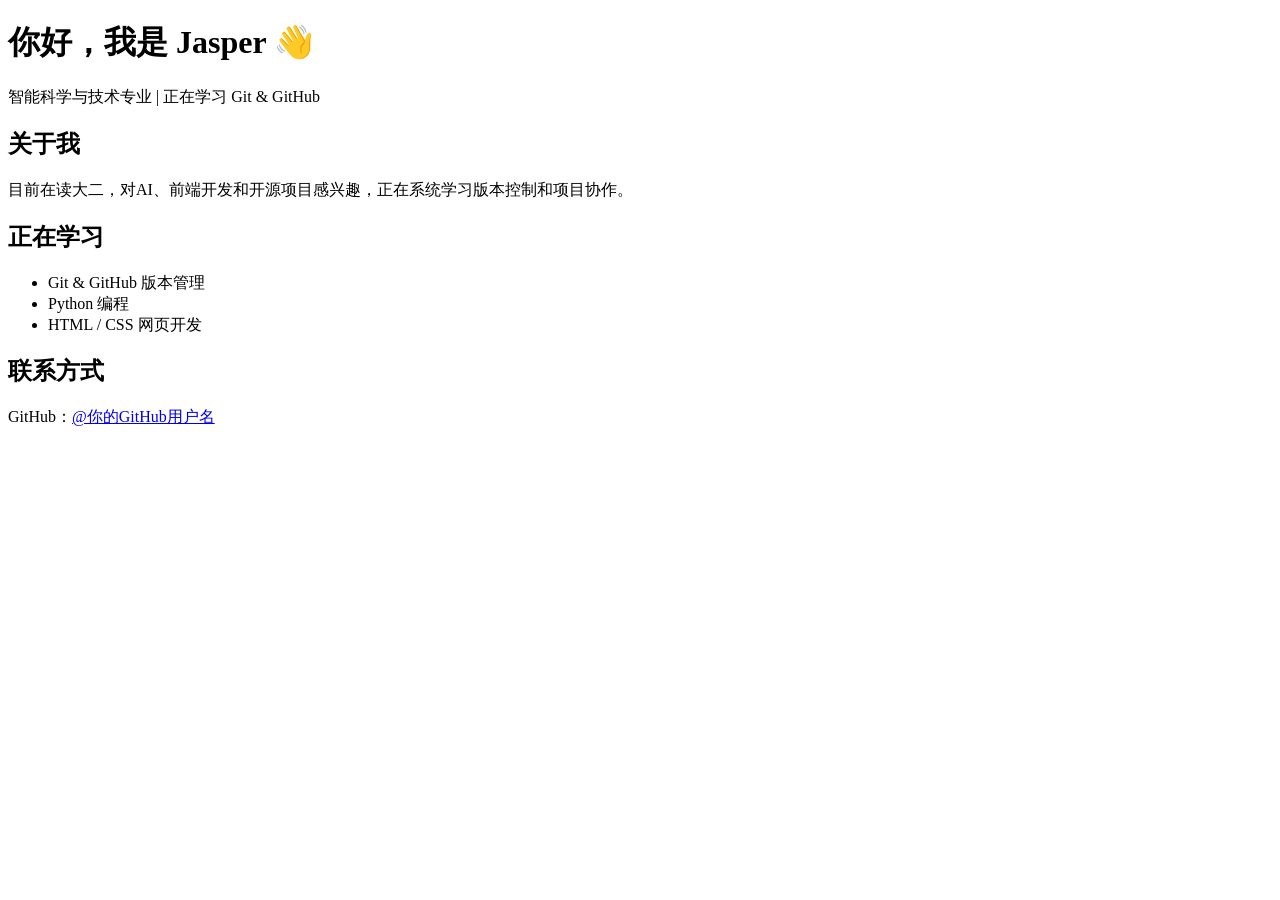
==== index.html @ a1f268b8 "chore: 初始化个人主页基础版本" ====
<!DOCTYPE html>
<html lang="zh-CN">
<head>
    <meta charset="UTF-8">
    <meta name="viewport" content="width=device-width, initial-scale=1.0">
    <title>Jasper 的个人主页</title>
    <link rel="stylesheet" href="style.css">
</head>
<body>
    <div class="container">
        <header>
            <h1>你好，我是 Jasper 👋</h1>
            <p class="subtitle">智能科学与技术专业 | 正在学习 Git & GitHub</p>
        </header>

        <section class="about">
            <h2>关于我</h2>
            <p>目前在读大二，对AI、前端开发和开源项目感兴趣，正在系统学习版本控制和项目协作。</p>
        </section>

        <section class="skills">
            <h2>正在学习</h2>
            <ul>
                <li>Git & GitHub 版本管理</li>
                <li>Python 编程</li>
                <li>HTML / CSS 网页开发</li>
            </ul>
        </section>

        <section class="contact" id="contact">
            <h2>联系方式</h2>
            <p>GitHub：<a href="https://github.com/你的GitHub用户名" target="_blank">@你的GitHub用户名</a></p>
        </section>
    </div>
</body>
</html>
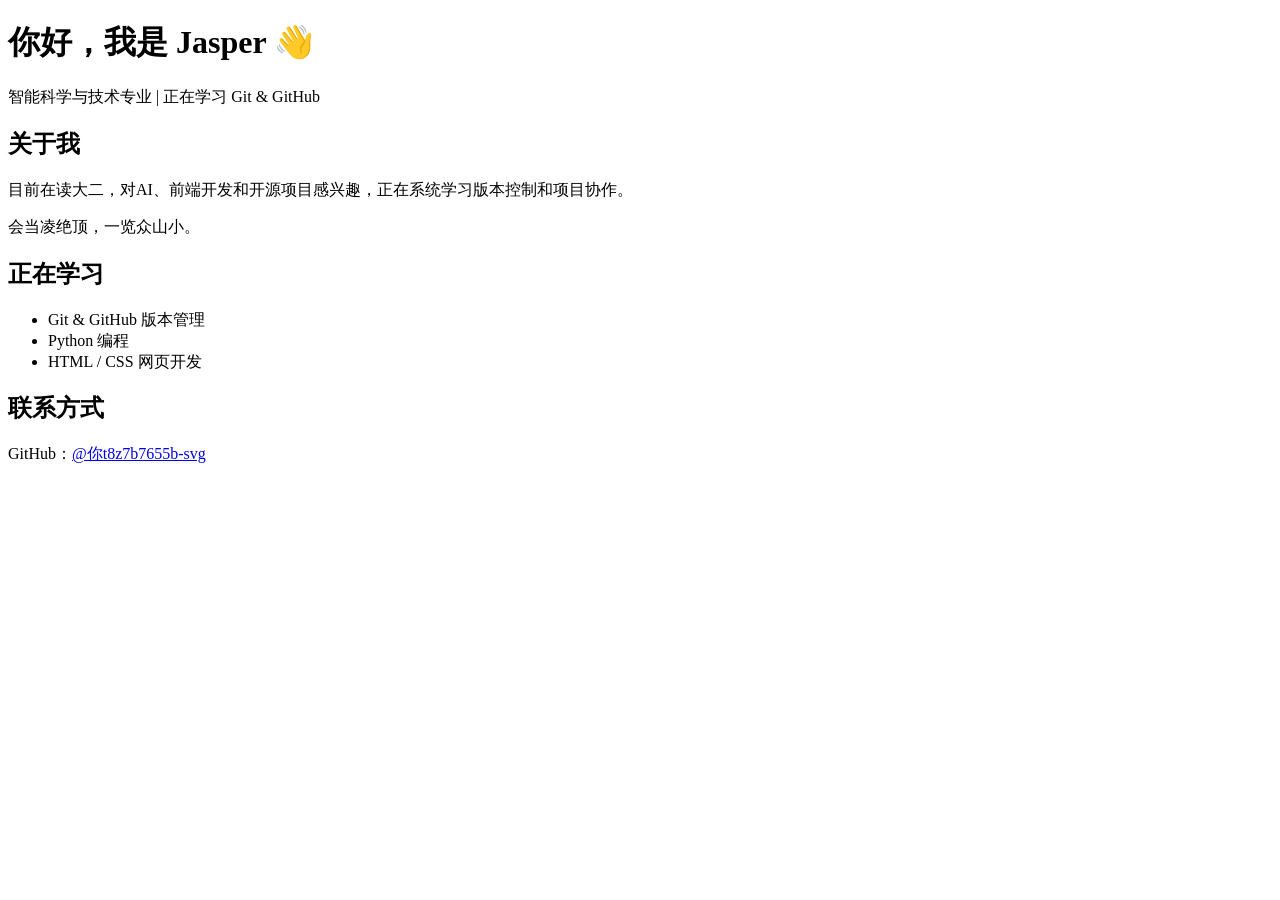
==== commit f93a3b21: "feat: 个人介绍新增个性签名" ====
--- a/index.html
+++ b/index.html
@@ -16,6 +16,7 @@
         <section class="about">
             <h2>关于我</h2>
             <p>目前在读大二，对AI、前端开发和开源项目感兴趣，正在系统学习版本控制和项目协作。</p>
+            <p>会当凌绝顶，一览众山小。</p>
         </section>
 
         <section class="skills">
@@ -29,7 +30,7 @@
 
         <section class="contact" id="contact">
             <h2>联系方式</h2>
-            <p>GitHub：<a href="https://github.com/你的GitHub用户名" target="_blank">@你的GitHub用户名</a></p>
+            <p>GitHub：<a href="https://github.com/t8z7b7655b-svg" target="_blank">@你t8z7b7655b-svg</a></p>
         </section>
     </div>
 </body>
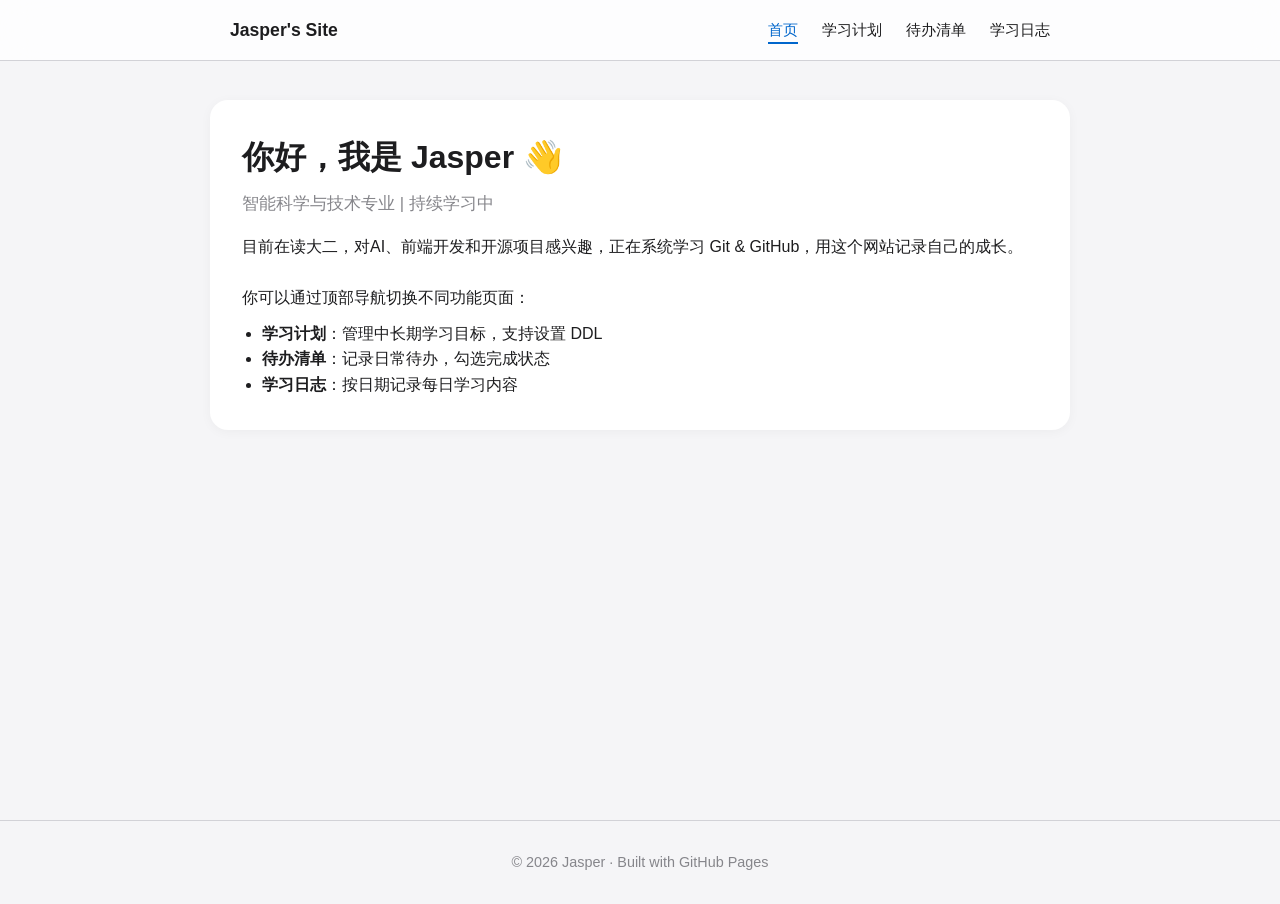
==== commit af8e2e3b: "refactor: 单页改多页面结构，导航切换四个独立页面" ====
--- a/index.html
+++ b/index.html
@@ -3,35 +3,43 @@
 <head>
     <meta charset="UTF-8">
     <meta name="viewport" content="width=device-width, initial-scale=1.0">
-    <title>Jasper 的个人主页</title>
+    <title>首页 | Jasper 的学习主页</title>
     <link rel="stylesheet" href="style.css">
 </head>
 <body>
-    <div class="container">
-        <header>
+    <nav class="navbar">
+        <div class="container nav-content">
+            <a href="index.html" class="logo">Jasper's Site</a>
+            <ul class="nav-links">
+                <li><a href="index.html" class="active">首页</a></li>
+                <li><a href="plan.html">学习计划</a></li>
+                <li><a href="todo.html">待办清单</a></li>
+                <li><a href="log.html">学习日志</a></li>
+            </ul>
+        </div>
+    </nav>
+
+    <div class="container main-content">
+        <section class="card">
             <h1>你好，我是 Jasper 👋</h1>
-            <p class="subtitle">智能科学与技术专业 | 正在学习 Git & GitHub</p>
-        </header>
-
-        <section class="about">
-            <h2>关于我</h2>
-            <p>目前在读大二，对AI、前端开发和开源项目感兴趣，正在系统学习版本控制和项目协作。</p>
-            <p>会当凌绝顶，一览众山小。</p>
-        </section>
-
-        <section class="skills">
-            <h2>正在学习</h2>
-            <ul>
-                <li>Git & GitHub 版本管理</li>
-                <li>Python 编程</li>
-                <li>HTML / CSS 网页开发</li>
+            <p class="subtitle">智能科学与技术专业 | 持续学习中</p>
+            <p>目前在读大二，对AI、前端开发和开源项目感兴趣，正在系统学习 Git & GitHub，用这个网站记录自己的成长。</p>
+            <br>
+            <p>你可以通过顶部导航切换不同功能页面：</p>
+            <ul style="margin-top: 10px; padding-left: 20px;">
+                <li><strong>学习计划</strong>：管理中长期学习目标，支持设置 DDL</li>
+                <li><strong>待办清单</strong>：记录日常待办，勾选完成状态</li>
+                <li><strong>学习日志</strong>：按日期记录每日学习内容</li>
             </ul>
         </section>
+    </div>
 
-        <section class="contact" id="contact">
-            <h2>联系方式</h2>
-            <p>GitHub：<a href="https://github.com/t8z7b7655b-svg" target="_blank">@你t8z7b7655b-svg</a></p>
-        </section>
-    </div>
+    <footer class="footer">
+        <div class="container">
+            <p>© 2026 Jasper · Built with GitHub Pages</p>
+        </div>
+    </footer>
+
+    <script src="script.js"></script>
 </body>
 </html>
--- a/style.css
+++ b/style.css
@@ -0,0 +1,309 @@
+* {
+    margin: 0;
+    padding: 0;
+    box-sizing: border-box;
+}
+
+body {
+    font-family: -apple-system, BlinkMacSystemFont, "Segoe UI", sans-serif;
+    background-color: #f5f5f7;
+    color: #1d1d1f;
+    line-height: 1.6;
+    padding-top: 60px;
+}
+
+.container {
+    max-width: 860px;
+    margin: 0 auto;
+    padding: 0 20px;
+}
+
+/* 导航栏 */
+.navbar {
+    position: fixed;
+    top: 0;
+    width: 100%;
+    background: rgba(255, 255, 255, 0.8);
+    backdrop-filter: blur(20px);
+    border-bottom: 1px solid #d2d2d7;
+    z-index: 100;
+}
+
+.nav-content {
+    display: flex;
+    justify-content: space-between;
+    align-items: center;
+    height: 60px;
+}
+
+.logo {
+    font-weight: 600;
+    font-size: 1.1rem;
+    color: #1d1d1f;
+    text-decoration: none;
+}
+
+.nav-links {
+    display: flex;
+    gap: 24px;
+    list-style: none;
+}
+
+.nav-links a {
+    color: #1d1d1f;
+    text-decoration: none;
+    font-size: 0.95rem;
+    padding-bottom: 4px;
+    border-bottom: 2px solid transparent;
+    transition: all 0.2s;
+}
+
+.nav-links a:hover,
+.nav-links a.active {
+    color: #0066cc;
+    border-bottom-color: #0066cc;
+}
+
+/* 主内容 */
+.main-content {
+    padding: 40px 0;
+    min-height: calc(100vh - 140px);
+}
+
+/* 卡片样式 */
+.card {
+    background: #fff;
+    border-radius: 18px;
+    padding: 32px;
+    box-shadow: 0 2px 12px rgba(0, 0, 0, 0.04);
+}
+
+.card h1 {
+    font-size: 2rem;
+    margin-bottom: 8px;
+}
+
+.card h2 {
+    font-size: 1.5rem;
+    margin-bottom: 20px;
+    color: #1d1d1f;
+}
+
+.subtitle {
+    color: #86868b;
+    margin-bottom: 16px;
+    font-size: 1.05rem;
+}
+
+/* 输入行 */
+.input-row {
+    display: flex;
+    gap: 10px;
+    margin-bottom: 20px;
+    flex-wrap: wrap;
+}
+
+.input-group {
+    display: flex;
+    flex-direction: column;
+    gap: 10px;
+    margin-bottom: 20px;
+}
+
+.flex-1 {
+    flex: 1;
+    min-width: 180px;
+}
+
+input[type="text"],
+input[type="date"],
+textarea {
+    padding: 10px 14px;
+    border: 1px solid #d2d2d7;
+    border-radius: 10px;
+    font-size: 0.95rem;
+    font-family: inherit;
+    background: #fbfbfd;
+}
+
+input[type="text"]:focus,
+input[type="date"]:focus,
+textarea:focus {
+    outline: none;
+    border-color: #0066cc;
+}
+
+textarea {
+    resize: vertical;
+}
+
+button {
+    padding: 10px 20px;
+    background: #0066cc;
+    color: #fff;
+    border: none;
+    border-radius: 10px;
+    font-size: 0.95rem;
+    cursor: pointer;
+}
+
+button:hover {
+    background: #0055aa;
+}
+
+/* 通用列表 */
+.item-list {
+    list-style: none;
+    display: flex;
+    flex-direction: column;
+    gap: 10px;
+}
+
+.item {
+    display: flex;
+    align-items: center;
+    gap: 12px;
+    padding: 12px 14px;
+    background: #fbfbfd;
+    border-radius: 10px;
+}
+
+.item-text {
+    flex: 1;
+}
+
+.item.done .item-text {
+    text-decoration: line-through;
+    color: #86868b;
+}
+
+.deadline-tag {
+    font-size: 0.82rem;
+    padding: 3px 8px;
+    border-radius: 6px;
+    background: #e8f0fe;
+    color: #0066cc;
+    white-space: nowrap;
+}
+
+.deadline-tag.urgent {
+    background: #fff2f2;
+    color: #ff3b30;
+}
+
+.delete-btn {
+    background: none;
+    color: #ff3b30;
+    padding: 4px 8px;
+    font-size: 0.85rem;
+}
+
+.delete-btn:hover {
+    background: #fff2f2;
+}
+
+.edit-btn {
+    background: none;
+    color: #0066cc;
+    padding: 4px 8px;
+    font-size: 0.85rem;
+}
+
+.edit-btn:hover {
+    background: #e8f0fe;
+}
+
+/* 日志 */
+.log-date-tip {
+    color: #0066cc;
+    font-weight: 600;
+    margin-bottom: 10px;
+    font-size: 0.95rem;
+}
+
+.log-history {
+    display: flex;
+    flex-direction: column;
+    gap: 16px;
+}
+
+.log-item {
+    padding: 16px;
+    background: #fbfbfd;
+    border-radius: 10px;
+}
+
+.log-item .log-date {
+    font-weight: 600;
+    color: #0066cc;
+    margin-bottom: 6px;
+    font-size: 0.9rem;
+}
+
+/* 页脚 */
+.footer {
+    text-align: center;
+    padding: 30px 0;
+    color: #86868b;
+    font-size: 0.9rem;
+    border-top: 1px solid #d2d2d7;
+}
+
+/* 深色模式 */
+@media (prefers-color-scheme: dark) {
+    body {
+        background-color: #000;
+        color: #f5f5f7;
+    }
+    .navbar {
+        background: rgba(0, 0, 0, 0.8);
+        border-bottom-color: #333;
+    }
+    .logo, .nav-links a {
+        color: #f5f5f7;
+    }
+    .nav-links a:hover,
+    .nav-links a.active {
+        color: #6aa0ff;
+        border-bottom-color: #6aa0ff;
+    }
+    .card {
+        background: #1c1c1e;
+        box-shadow: 0 2px 12px rgba(0, 0, 0, 0.3);
+    }
+    input[type="text"],
+    input[type="date"],
+    textarea {
+        background: #2c2c2e;
+        border-color: #3a3a3c;
+        color: #f5f5f7;
+    }
+    .item, .log-item {
+        background: #2c2c2e;
+    }
+    .deadline-tag {
+        background: #1a2a4a;
+        color: #6aa0ff;
+    }
+    .deadline-tag.urgent {
+        background: #3a1c1c;
+        color: #ff6b60;
+    }
+    .footer {
+        border-top-color: #333;
+    }
+}
+
+/* 手机端 */
+@media (max-width: 600px) {
+    .nav-links {
+        gap: 14px;
+        font-size: 0.85rem;
+    }
+    .card {
+        padding: 24px 20px;
+    }
+    .input-row {
+        flex-direction: column;
+    }
+}
